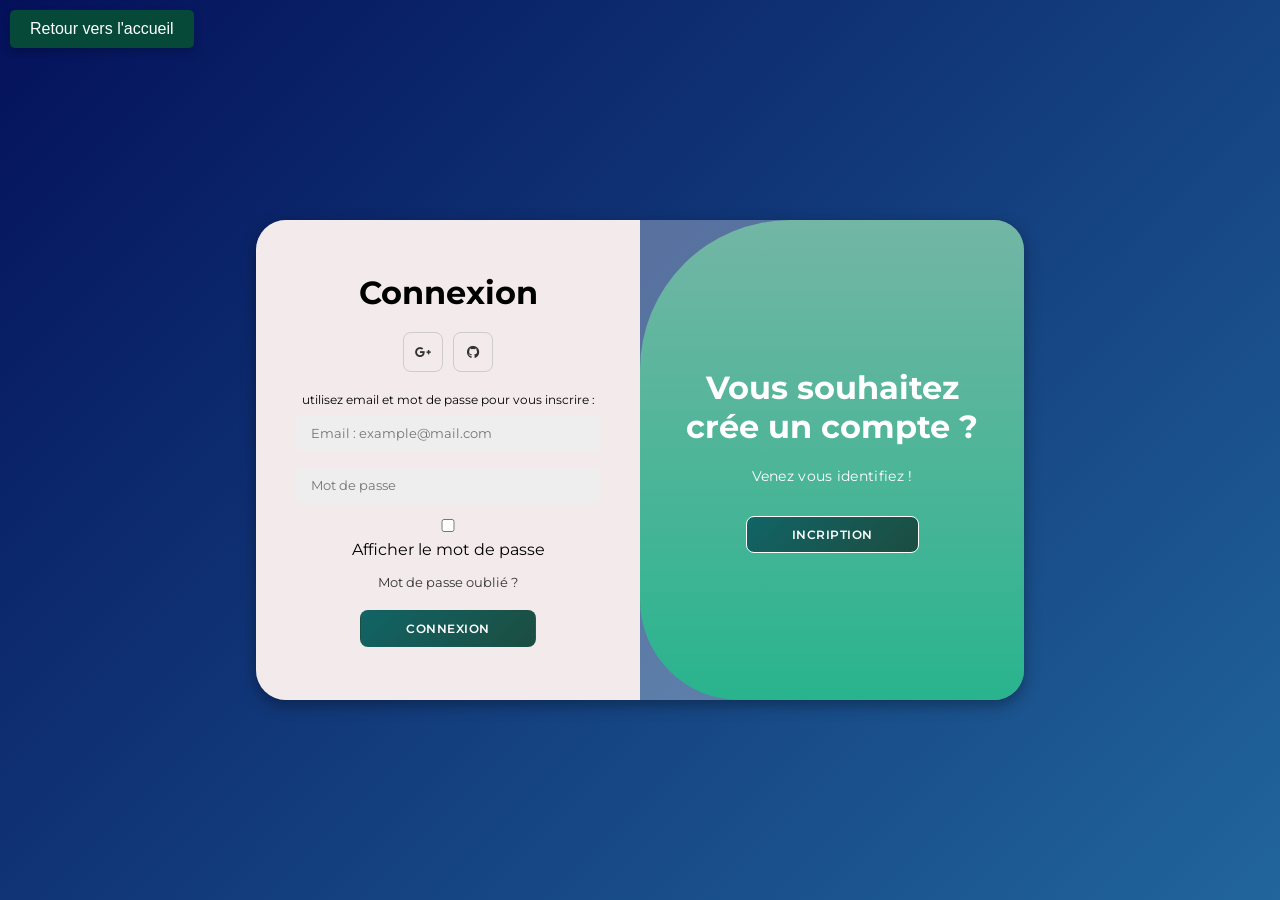
==== connexion.html @ 692132e5 "Add files via upload" ====
<!DOCTYPE html>
<html lang="en">

<head>
    <meta charset="UTF-8">
    <meta name="viewport" content="width=device-width, initial-scale=1.0">
    <link rel="stylesheet" href="https://cdnjs.cloudflare.com/ajax/libs/font-awesome/6.4.2/css/all.min.css">
    <link href="styles.css" rel="stylesheet">
    <title>Connexion | CGB Music</title>
</head>

<body>

    <!DOCTYPE html>
<html>
<head>
    <title>Inscription</title>
</head>
<body>
    <div style="text-align: center; margin-top: 20px;">
        <a href="index.html" class="btn-home">Retour vers l'accueil</a>
    </div>
    <div class="container" id="container">
        <div class="form-container sign-up">
            <form id="signupForm" method="post" action="signup.php">
               
                <h1>Crée un compte</h1>
                <div class="social-icons">
                    <a href="#" class="icon"><i class="fa-brands fa-google-plus-g"></i></a>
                    <a href="#" class="icon"><i class="fa-brands fa-github"></i></a>
                </div>
                <span>ou utilisez votre email pour vous inscrire :</span>
                <input type="text" name="name_u" placeholder="Nom" required>
                <input type="text" name="surname" placeholder="Prénom" required>
                <input type="email" id="mail" name="mail" placeholder="Email : example@mail.com" required>
                <div id="email-error" style="color: red; display: none;"></div>
                <input type="password" id="signup-password" name="mdp" placeholder="Mot de passe" required>
                <div id="password-error" style="color: red; display: none;"></div>
                <input type="checkbox" onclick="togglePassword('signup-password')"> Afficher le mot de passe
                <button type="submit">Inscription</button>
            </form>
        </div>
        <div class="form-container sign-in">
            <form method="post" action="login.php" >
               
                <h1>Connexion</h1>
                <div class="social-icons">
                    <a href="#" class="icon"><i class="fa-brands fa-google-plus-g"></i></a>
                    <a href="#" class="icon"><i class="fa-brands fa-github"></i></a>
                </div>
                <span>utilisez email et mot de passe pour vous inscrire :</span>
                <input type="email" name="mail" placeholder="Email : example@mail.com" required>
                <input type="password" name="mdp" placeholder="Mot de passe" id="login-password" required>
                <input type="checkbox" onclick="togglePassword('login-password')"> Afficher le mot de passe
                <a href="#">Mot de passe oublié ?</a>
                <button type="submit">Connexion</button>
                <div id="password-error" style="display:none; color:red; margin-top: 10px;"></div>
            </form>
        </div>
        <div class="toggle-container">
            <div class="toggle">
                <div class="toggle-panel toggle-left">
                    <h1>Vous souhaitez vous connectez ?</h1>
                    <p>Connectez vous avec vos identifiant !</p>
                    <button class="hidden" id="login">Connexion</button>
                </div>
                <div class="toggle-panel toggle-right">
                    <h1>Vous souhaitez crée un compte ?</h1>
                    <p>Venez vous identifiez !</p>
                    <button class="hidden" id="register">Incription</button>
                </div>
            </div>
        </div>
    </div>

    <script src="index.js"></script>
    <script>
        function togglePassword(id) {
            var x = document.getElementById(id);
            if (x.type === "password") {
                x.type = "text";
            } else {
                x.type = "password";
            }
        }
    </script>
</body>

</html>
---- styles.css ----
@import url('https://fonts.googleapis.com/css2?family=Montserrat:wght@300;400;500;600;700&display=swap');

*{
    margin: 0;
    padding: 0;
    box-sizing: border-box;
    font-family: 'Montserrat', sans-serif;
}
.btn-home {
    position: fixed; /* Position fixe pour qu'il reste visible en haut à gauche */
    top: 10px; /* Distance par rapport au haut de l'écran */
    left: 10px; /* Distance par rapport au côté gauche de l'écran */
    padding: 10px 20px;
    font-family: 'Orbitron', sans-serif; /* Police futuriste */
    font-size: 16px;
    color: white;
    background-color: #064938; /* Couleur de fond */
    text-decoration: none;
    border-radius: 5px;
    transition: background-color 0.3s ease, transform 0.2s ease;
    box-shadow: 0 4px 8px rgba(0, 0, 0, 0.2);
    z-index: 1000; /* Assure que le bouton est au-dessus des autres éléments */
}

.btn-home:hover {
    background-color: #0faa83; /* Couleur au survol */
    transform: scale(1.05); /* Légère mise en avant au survol */
}

body{
     background: linear-gradient(135deg, #04115a, #21659c);
     display: flex;
    align-items: center;
    justify-content: center;
    flex-direction: column;
    height: 100vh;
}

.container{
  background: rgba(255, 255, 255, .3);
    border-radius: 30px;
    box-shadow: 0 5px 15px rgba(0, 0, 0, 0.35);
    position: relative;
    overflow: hidden;
    width: 768px;
    max-width: 100%;
    min-height: 480px;
}

.container p{
    font-size: 14px;
    line-height: 20px;
    letter-spacing: 0.3px;
    margin: 20px 0;
}

.container span{
    font-size: 12px;
}

.container a{
    color: #333;
    font-size: 13px;
    text-decoration: none;
    margin: 15px 0 10px;
}

.container button{
    background: linear-gradient(135deg, #116466, #1c4d40);
    color: #fff;
    font-size: 12px;
    padding: 10px 45px;
    border: 1px solid transparent;
    border-radius: 8px;
    font-weight: 600;
    letter-spacing: 0.5px;
    text-transform: uppercase;
    margin-top: 10px;
    cursor: pointer;
}

.container button.hidden{
    background-color: transparent;
    border-color: #fff;
}

.container form{
    background-color: #f3ebeb;
    display: flex;
    align-items: center;
    justify-content: center;
    flex-direction: column;
    padding: 0 40px;
    height: 100%;
}

.container input{
    background-color: #eee;
    border: none;
    margin: 8px 0;
    padding: 10px 15px;
    font-size: 13px;
    border-radius: 8px;
    width: 100%;
    outline: none;
}

.form-container{
    position: absolute;
    top: 0;
    height: 100%;
    transition: all 0.6s ease-in-out;
}

.sign-in{
    left: 0;
    width: 50%;
    z-index: 2;
}

.container.active .sign-in{
    transform: translateX(100%);
}

.sign-up{
    left: 0;
    width: 50%;
    opacity: 0;
    z-index: 1;
}

.container.active .sign-up{
    transform: translateX(100%);
    opacity: 1;
    z-index: 5;
    animation: move 0.6s;
}

@keyframes move{
    0%, 49.99%{
        opacity: 0;
        z-index: 1;
    }
    50%, 100%{
        opacity: 1;
        z-index: 5;
    }
}

.social-icons{
    margin: 20px 0;
}

.social-icons a{
    border: 1px solid #ccc;
    border-radius: 20%;
    display: inline-flex;
    justify-content: center;
    align-items: center;
    margin: 0 3px;
    width: 40px;
    height: 40px;
}

.toggle-container{
    position: absolute;
    top: 0;
    left: 50%;
    width: 50%;
    height: 100%;
    overflow: hidden;
    transition: all 0.6s ease-in-out;
    border-radius: 150px 0 0 100px;
    z-index: 1000;
}

.container.active .toggle-container{
    transform: translateX(-100%);
    border-radius: 0 150px 100px 0;
}

.toggle{
    background: linear-gradient( #73b6a5, #29b48d);
    height: 100%;
    color: #fff;
    position: relative;
    left: -100%;
    height: 100%;
    width: 200%;
    transform: translateX(0);
    transition: all 0.6s ease-in-out;
}

.container.active .toggle{
    transform: translateX(50%);
}

.toggle-panel{
    position: absolute;
    width: 50%;
    height: 100%;
    display: flex;
    align-items: center;
    justify-content: center;
    flex-direction: column;
    padding: 0 30px;
    text-align: center;
    top: 0;
    transform: translateX(0);
    transition: all 0.6s ease-in-out;
}

.toggle-left{
    transform: translateX(-200%);
}

.container.active .toggle-left{
    transform: translateX(0);
}

.toggle-right{
    right: 0;
    transform: translateX(0);
}

.container.active .toggle-right{
    transform: translateX(200%);
}

#img{
  height: 70px;
}
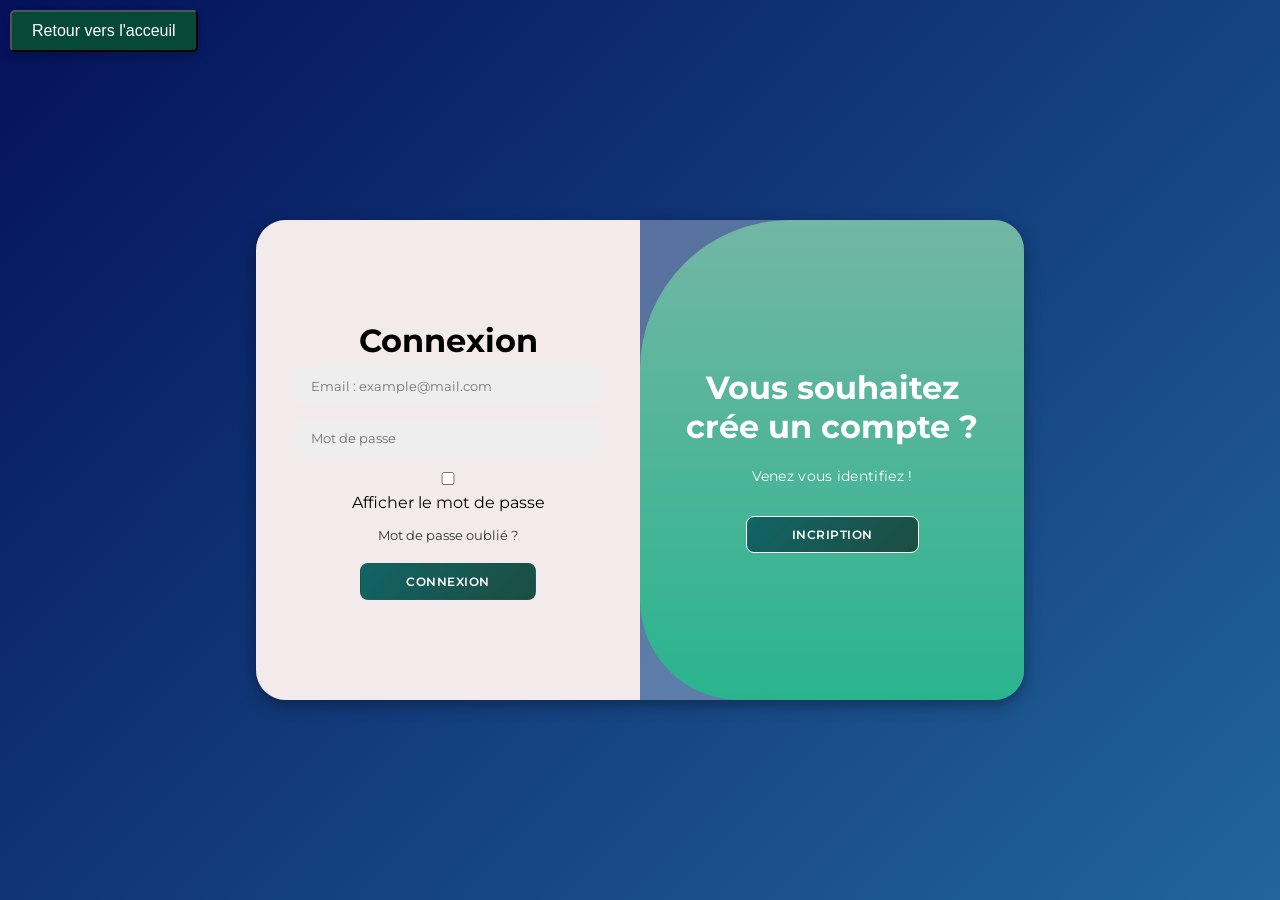
==== commit f76b3de2: "Add files via upload" ====
--- a/connexion.html
+++ b/connexion.html
@@ -1,89 +1,79 @@
-<!DOCTYPE html>
-<html lang="en">
-
-<head>
-    <meta charset="UTF-8">
-    <meta name="viewport" content="width=device-width, initial-scale=1.0">
-    <link rel="stylesheet" href="https://cdnjs.cloudflare.com/ajax/libs/font-awesome/6.4.2/css/all.min.css">
-    <link href="styles.css" rel="stylesheet">
-    <title>Connexion | CGB Music</title>
-</head>
-
-<body>
-
-    <!DOCTYPE html>
-<html>
-<head>
-    <title>Inscription</title>
-</head>
-<body>
-    <div style="text-align: center; margin-top: 20px;">
-        <a href="index.html" class="btn-home">Retour vers l'accueil</a>
-    </div>
-    <div class="container" id="container">
-        <div class="form-container sign-up">
-            <form id="signupForm" method="post" action="signup.php">
-               
-                <h1>Crée un compte</h1>
-                <div class="social-icons">
-                    <a href="#" class="icon"><i class="fa-brands fa-google-plus-g"></i></a>
-                    <a href="#" class="icon"><i class="fa-brands fa-github"></i></a>
-                </div>
-                <span>ou utilisez votre email pour vous inscrire :</span>
-                <input type="text" name="name_u" placeholder="Nom" required>
-                <input type="text" name="surname" placeholder="Prénom" required>
-                <input type="email" id="mail" name="mail" placeholder="Email : example@mail.com" required>
-                <div id="email-error" style="color: red; display: none;"></div>
-                <input type="password" id="signup-password" name="mdp" placeholder="Mot de passe" required>
-                <div id="password-error" style="color: red; display: none;"></div>
-                <input type="checkbox" onclick="togglePassword('signup-password')"> Afficher le mot de passe
-                <button type="submit">Inscription</button>
-            </form>
-        </div>
-        <div class="form-container sign-in">
-            <form method="post" action="login.php" >
-               
-                <h1>Connexion</h1>
-                <div class="social-icons">
-                    <a href="#" class="icon"><i class="fa-brands fa-google-plus-g"></i></a>
-                    <a href="#" class="icon"><i class="fa-brands fa-github"></i></a>
-                </div>
-                <span>utilisez email et mot de passe pour vous inscrire :</span>
-                <input type="email" name="mail" placeholder="Email : example@mail.com" required>
-                <input type="password" name="mdp" placeholder="Mot de passe" id="login-password" required>
-                <input type="checkbox" onclick="togglePassword('login-password')"> Afficher le mot de passe
-                <a href="#">Mot de passe oublié ?</a>
-                <button type="submit">Connexion</button>
-                <div id="password-error" style="display:none; color:red; margin-top: 10px;"></div>
-            </form>
-        </div>
-        <div class="toggle-container">
-            <div class="toggle">
-                <div class="toggle-panel toggle-left">
-                    <h1>Vous souhaitez vous connectez ?</h1>
-                    <p>Connectez vous avec vos identifiant !</p>
-                    <button class="hidden" id="login">Connexion</button>
-                </div>
-                <div class="toggle-panel toggle-right">
-                    <h1>Vous souhaitez crée un compte ?</h1>
-                    <p>Venez vous identifiez !</p>
-                    <button class="hidden" id="register">Incription</button>
-                </div>
-            </div>
-        </div>
-    </div>
-
-    <script src="index.js"></script>
-    <script>
-        function togglePassword(id) {
-            var x = document.getElementById(id);
-            if (x.type === "password") {
-                x.type = "text";
-            } else {
-                x.type = "password";
-            }
-        }
-    </script>
-</body>
-
+<!DOCTYPE html>
+<html lang="en">
+
+<head>
+    <meta charset="UTF-8">
+    <meta name="viewport" content="width=device-width, initial-scale=1.0">
+    <link rel="stylesheet" href="https://cdnjs.cloudflare.com/ajax/libs/font-awesome/6.4.2/css/all.min.css">
+    <link href="styles.css" rel="stylesheet">
+    <title>Connexion | CGB Music</title>
+</head>
+
+<body>
+
+    <!DOCTYPE html>
+<html>
+<head>
+    <title>Inscription</title>
+</head>
+<body>
+    <div style="text-align: center; margin-top: 20px;">
+        <button class="btn-home" onclick="window.location.href='index.html'">Retour vers l'acceuil</button>
+    </div>
+    <div class="container" id="container">
+        <div class="form-container sign-up">
+            <form id="signupForm" method="post" action="signup.php">
+               
+                <h1>Crée un compte</h1>
+                <input type="text" name="name_u" placeholder="Nom" required>
+                <input type="text" name="surname" placeholder="Prénom" required>
+                <input type="email" id="mail" name="mail" placeholder="Email : example@mail.com" required>
+                <div id="email-error" style="color: red; display: none;"></div>
+                <input type="password" id="signup-password" name="mdp" placeholder="Mot de passe" required>
+                <div id="password-error" style="color: red; display: none;"></div>
+                <input type="checkbox" onclick="togglePassword('signup-password')"> Afficher le mot de passe
+                <button type="submit">Inscription</button>
+            </form>
+        </div>
+        <div class="form-container sign-in">
+            <form method="post" action="login.php" >
+               
+                <h1>Connexion</h1>
+                <input type="email" name="mail" placeholder="Email : example@mail.com" required>
+                <input type="password" name="mdp" placeholder="Mot de passe" id="login-password" required>
+                <input type="checkbox" onclick="togglePassword('login-password')"> Afficher le mot de passe
+                <a href="#">Mot de passe oublié ?</a>
+                <button type="submit">Connexion</button>
+                <div id="password-error" style="display:none; color:red; margin-top: 10px;"></div>
+            </form>
+        </div>
+        <div class="toggle-container">
+            <div class="toggle">
+                <div class="toggle-panel toggle-left">
+                    <h1>Vous souhaitez vous connectez ?</h1>
+                    <p>Connectez vous avec vos identifiant !</p>
+                    <button class="hidden" id="login">Connexion</button>
+                </div>
+                <div class="toggle-panel toggle-right">
+                    <h1>Vous souhaitez crée un compte ?</h1>
+                    <p>Venez vous identifiez !</p>
+                    <button class="hidden" id="register">Incription</button>
+                </div>
+            </div>
+        </div>
+    </div>
+
+    <script src="index.js"></script>
+    <script>
+        function togglePassword(id) {
+            var x = document.getElementById(id);
+            if (x.type === "password") {
+                x.type = "text";
+            } else {
+                x.type = "password";
+            }
+        }
+    </script>
+</body>
+
 </html>
--- a/styles.css
+++ b/styles.css
@@ -1,232 +1,232 @@
-@import url('https://fonts.googleapis.com/css2?family=Montserrat:wght@300;400;500;600;700&display=swap');
-
-*{
-    margin: 0;
-    padding: 0;
-    box-sizing: border-box;
-    font-family: 'Montserrat', sans-serif;
-}
-.btn-home {
-    position: fixed; /* Position fixe pour qu'il reste visible en haut à gauche */
-    top: 10px; /* Distance par rapport au haut de l'écran */
-    left: 10px; /* Distance par rapport au côté gauche de l'écran */
-    padding: 10px 20px;
-    font-family: 'Orbitron', sans-serif; /* Police futuriste */
-    font-size: 16px;
-    color: white;
-    background-color: #064938; /* Couleur de fond */
-    text-decoration: none;
-    border-radius: 5px;
-    transition: background-color 0.3s ease, transform 0.2s ease;
-    box-shadow: 0 4px 8px rgba(0, 0, 0, 0.2);
-    z-index: 1000; /* Assure que le bouton est au-dessus des autres éléments */
-}
-
-.btn-home:hover {
-    background-color: #0faa83; /* Couleur au survol */
-    transform: scale(1.05); /* Légère mise en avant au survol */
-}
-
-body{
-     background: linear-gradient(135deg, #04115a, #21659c);
-     display: flex;
-    align-items: center;
-    justify-content: center;
-    flex-direction: column;
-    height: 100vh;
-}
-
-.container{
-  background: rgba(255, 255, 255, .3);
-    border-radius: 30px;
-    box-shadow: 0 5px 15px rgba(0, 0, 0, 0.35);
-    position: relative;
-    overflow: hidden;
-    width: 768px;
-    max-width: 100%;
-    min-height: 480px;
-}
-
-.container p{
-    font-size: 14px;
-    line-height: 20px;
-    letter-spacing: 0.3px;
-    margin: 20px 0;
-}
-
-.container span{
-    font-size: 12px;
-}
-
-.container a{
-    color: #333;
-    font-size: 13px;
-    text-decoration: none;
-    margin: 15px 0 10px;
-}
-
-.container button{
-    background: linear-gradient(135deg, #116466, #1c4d40);
-    color: #fff;
-    font-size: 12px;
-    padding: 10px 45px;
-    border: 1px solid transparent;
-    border-radius: 8px;
-    font-weight: 600;
-    letter-spacing: 0.5px;
-    text-transform: uppercase;
-    margin-top: 10px;
-    cursor: pointer;
-}
-
-.container button.hidden{
-    background-color: transparent;
-    border-color: #fff;
-}
-
-.container form{
-    background-color: #f3ebeb;
-    display: flex;
-    align-items: center;
-    justify-content: center;
-    flex-direction: column;
-    padding: 0 40px;
-    height: 100%;
-}
-
-.container input{
-    background-color: #eee;
-    border: none;
-    margin: 8px 0;
-    padding: 10px 15px;
-    font-size: 13px;
-    border-radius: 8px;
-    width: 100%;
-    outline: none;
-}
-
-.form-container{
-    position: absolute;
-    top: 0;
-    height: 100%;
-    transition: all 0.6s ease-in-out;
-}
-
-.sign-in{
-    left: 0;
-    width: 50%;
-    z-index: 2;
-}
-
-.container.active .sign-in{
-    transform: translateX(100%);
-}
-
-.sign-up{
-    left: 0;
-    width: 50%;
-    opacity: 0;
-    z-index: 1;
-}
-
-.container.active .sign-up{
-    transform: translateX(100%);
-    opacity: 1;
-    z-index: 5;
-    animation: move 0.6s;
-}
-
-@keyframes move{
-    0%, 49.99%{
-        opacity: 0;
-        z-index: 1;
-    }
-    50%, 100%{
-        opacity: 1;
-        z-index: 5;
-    }
-}
-
-.social-icons{
-    margin: 20px 0;
-}
-
-.social-icons a{
-    border: 1px solid #ccc;
-    border-radius: 20%;
-    display: inline-flex;
-    justify-content: center;
-    align-items: center;
-    margin: 0 3px;
-    width: 40px;
-    height: 40px;
-}
-
-.toggle-container{
-    position: absolute;
-    top: 0;
-    left: 50%;
-    width: 50%;
-    height: 100%;
-    overflow: hidden;
-    transition: all 0.6s ease-in-out;
-    border-radius: 150px 0 0 100px;
-    z-index: 1000;
-}
-
-.container.active .toggle-container{
-    transform: translateX(-100%);
-    border-radius: 0 150px 100px 0;
-}
-
-.toggle{
-    background: linear-gradient( #73b6a5, #29b48d);
-    height: 100%;
-    color: #fff;
-    position: relative;
-    left: -100%;
-    height: 100%;
-    width: 200%;
-    transform: translateX(0);
-    transition: all 0.6s ease-in-out;
-}
-
-.container.active .toggle{
-    transform: translateX(50%);
-}
-
-.toggle-panel{
-    position: absolute;
-    width: 50%;
-    height: 100%;
-    display: flex;
-    align-items: center;
-    justify-content: center;
-    flex-direction: column;
-    padding: 0 30px;
-    text-align: center;
-    top: 0;
-    transform: translateX(0);
-    transition: all 0.6s ease-in-out;
-}
-
-.toggle-left{
-    transform: translateX(-200%);
-}
-
-.container.active .toggle-left{
-    transform: translateX(0);
-}
-
-.toggle-right{
-    right: 0;
-    transform: translateX(0);
-}
-
-.container.active .toggle-right{
-    transform: translateX(200%);
-}
-
-#img{
-  height: 70px;
+@import url('https://fonts.googleapis.com/css2?family=Montserrat:wght@300;400;500;600;700&display=swap');
+
+*{
+    margin: 0;
+    padding: 0;
+    box-sizing: border-box;
+    font-family: 'Montserrat', sans-serif;
+}
+.btn-home {
+    position: fixed; /* Position fixe pour qu'il reste visible en haut à gauche */
+    top: 10px; /* Distance par rapport au haut de l'écran */
+    left: 10px; /* Distance par rapport au côté gauche de l'écran */
+    padding: 10px 20px;
+    font-family: 'Orbitron', sans-serif; /* Police futuriste */
+    font-size: 16px;
+    color: white;
+    background-color: #064938; /* Couleur de fond */
+    text-decoration: none;
+    border-radius: 5px;
+    transition: background-color 0.3s ease, transform 0.2s ease;
+    box-shadow: 0 4px 8px rgba(0, 0, 0, 0.2);
+    z-index: 1000; /* Assure que le bouton est au-dessus des autres éléments */
+}
+
+.btn-home:hover {
+    background-color: #0faa83; /* Couleur au survol */
+    transform: scale(1.05); /* Légère mise en avant au survol */
+}
+
+body{
+     background: linear-gradient(135deg, #04115a, #21659c);
+     display: flex;
+    align-items: center;
+    justify-content: center;
+    flex-direction: column;
+    height: 100vh;
+}
+
+.container{
+  background: rgba(255, 255, 255, .3);
+    border-radius: 30px;
+    box-shadow: 0 5px 15px rgba(0, 0, 0, 0.35);
+    position: relative;
+    overflow: hidden;
+    width: 768px;
+    max-width: 100%;
+    min-height: 480px;
+}
+
+.container p{
+    font-size: 14px;
+    line-height: 20px;
+    letter-spacing: 0.3px;
+    margin: 20px 0;
+}
+
+.container span{
+    font-size: 12px;
+}
+
+.container a{
+    color: #333;
+    font-size: 13px;
+    text-decoration: none;
+    margin: 15px 0 10px;
+}
+
+.container button{
+    background: linear-gradient(135deg, #116466, #1c4d40);
+    color: #fff;
+    font-size: 12px;
+    padding: 10px 45px;
+    border: 1px solid transparent;
+    border-radius: 8px;
+    font-weight: 600;
+    letter-spacing: 0.5px;
+    text-transform: uppercase;
+    margin-top: 10px;
+    cursor: pointer;
+}
+
+.container button.hidden{
+    background-color: transparent;
+    border-color: #fff;
+}
+
+.container form{
+    background-color: #f3ebeb;
+    display: flex;
+    align-items: center;
+    justify-content: center;
+    flex-direction: column;
+    padding: 0 40px;
+    height: 100%;
+}
+
+.container input{
+    background-color: #eee;
+    border: none;
+    margin: 8px 0;
+    padding: 10px 15px;
+    font-size: 13px;
+    border-radius: 8px;
+    width: 100%;
+    outline: none;
+}
+
+.form-container{
+    position: absolute;
+    top: 0;
+    height: 100%;
+    transition: all 0.6s ease-in-out;
+}
+
+.sign-in{
+    left: 0;
+    width: 50%;
+    z-index: 2;
+}
+
+.container.active .sign-in{
+    transform: translateX(100%);
+}
+
+.sign-up{
+    left: 0;
+    width: 50%;
+    opacity: 0;
+    z-index: 1;
+}
+
+.container.active .sign-up{
+    transform: translateX(100%);
+    opacity: 1;
+    z-index: 5;
+    animation: move 0.6s;
+}
+
+@keyframes move{
+    0%, 49.99%{
+        opacity: 0;
+        z-index: 1;
+    }
+    50%, 100%{
+        opacity: 1;
+        z-index: 5;
+    }
+}
+
+.social-icons{
+    margin: 20px 0;
+}
+
+.social-icons a{
+    border: 1px solid #ccc;
+    border-radius: 20%;
+    display: inline-flex;
+    justify-content: center;
+    align-items: center;
+    margin: 0 3px;
+    width: 40px;
+    height: 40px;
+}
+
+.toggle-container{
+    position: absolute;
+    top: 0;
+    left: 50%;
+    width: 50%;
+    height: 100%;
+    overflow: hidden;
+    transition: all 0.6s ease-in-out;
+    border-radius: 150px 0 0 100px;
+    z-index: 1000;
+}
+
+.container.active .toggle-container{
+    transform: translateX(-100%);
+    border-radius: 0 150px 100px 0;
+}
+
+.toggle{
+    background: linear-gradient( #73b6a5, #29b48d);
+    height: 100%;
+    color: #fff;
+    position: relative;
+    left: -100%;
+    height: 100%;
+    width: 200%;
+    transform: translateX(0);
+    transition: all 0.6s ease-in-out;
+}
+
+.container.active .toggle{
+    transform: translateX(50%);
+}
+
+.toggle-panel{
+    position: absolute;
+    width: 50%;
+    height: 100%;
+    display: flex;
+    align-items: center;
+    justify-content: center;
+    flex-direction: column;
+    padding: 0 30px;
+    text-align: center;
+    top: 0;
+    transform: translateX(0);
+    transition: all 0.6s ease-in-out;
+}
+
+.toggle-left{
+    transform: translateX(-200%);
+}
+
+.container.active .toggle-left{
+    transform: translateX(0);
+}
+
+.toggle-right{
+    right: 0;
+    transform: translateX(0);
+}
+
+.container.active .toggle-right{
+    transform: translateX(200%);
+}
+
+#img{
+  height: 70px;
 }
